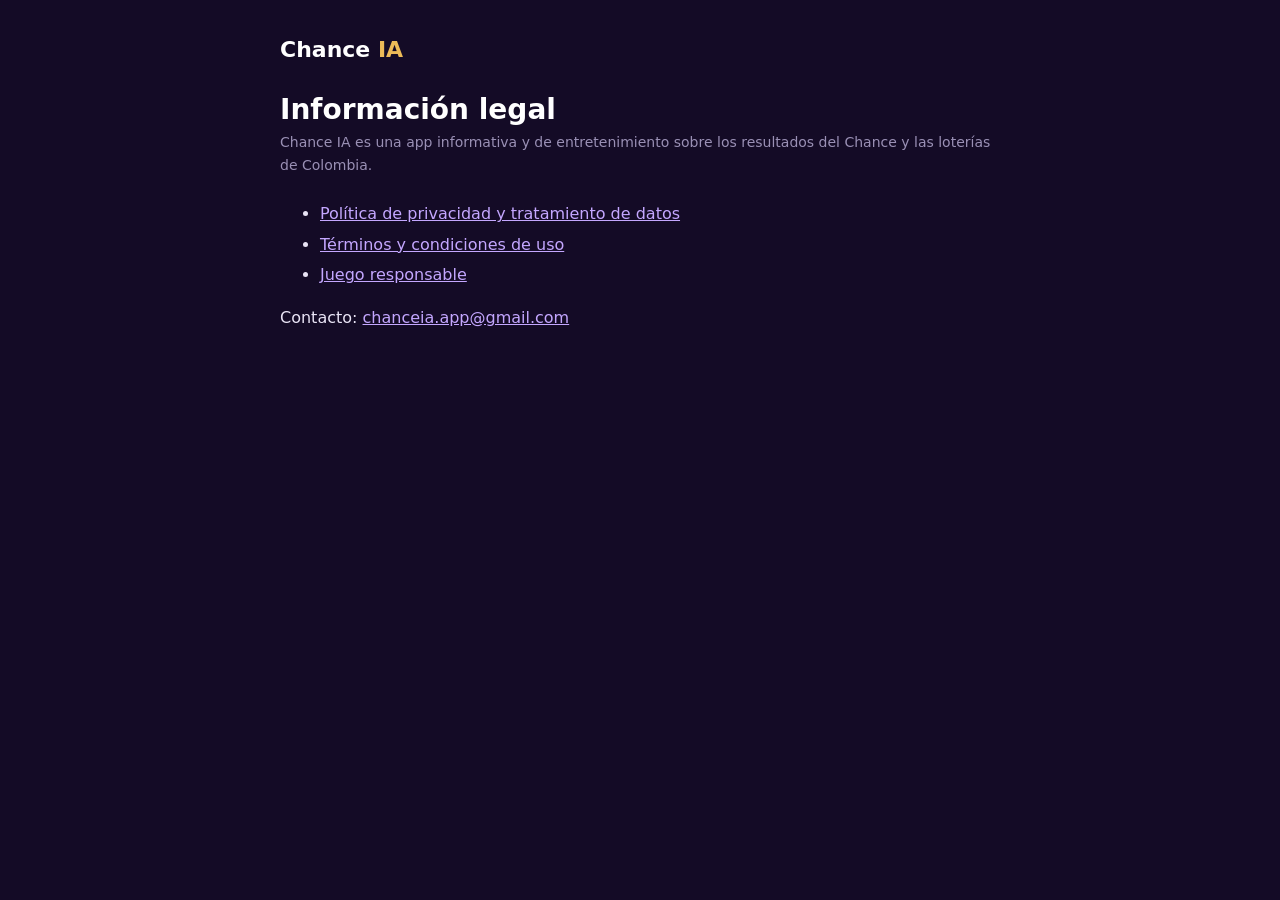
==== index.html @ 1dde16ff "Publish Chance IA legal pages Privacy policy, terms and responsible play, served with GitHub Pages. " ====
<!DOCTYPE html>
<html lang="es">
<head>
<meta charset="utf-8">
<meta name="viewport" content="width=device-width, initial-scale=1">
<title>Chance IA · Información legal</title>
<link rel="stylesheet" href="style.css">
</head>
<body>
<main>
<header><a class="brand" href="./">Chance <span>IA</span></a></header>
<h1>Información legal</h1>
<p class="updated">Chance IA es una app informativa y de entretenimiento sobre los resultados del Chance y las loterías de Colombia.</p>
<ul>
  <li><a href="privacidad.html">Política de privacidad y tratamiento de datos</a></li>
  <li><a href="terminos.html">Términos y condiciones de uso</a></li>
  <li><a href="juego-responsable.html">Juego responsable</a></li>
</ul>
<p>Contacto: <a href="mailto:chanceia.app@gmail.com">chanceia.app@gmail.com</a></p>
</main>
</body>
</html>
---- style.css ----
:root { color-scheme: dark; }
* { box-sizing: border-box; }
body { margin: 0; background: #140B26; color: #E9E4F5; font: 16px/1.65 system-ui, -apple-system, "Segoe UI", Roboto, sans-serif; }
main { max-width: 760px; margin: 0 auto; padding: 32px 20px 64px; }
header { display: flex; align-items: baseline; gap: 12px; flex-wrap: wrap; margin-bottom: 8px; }
.brand { font-weight: 800; font-size: 22px; color: #fff; text-decoration: none; }
.brand span { color: #EDBB58; }
nav a { color: #C4A7FF; margin-right: 14px; font-size: 14px; }
h1 { font-size: 28px; line-height: 1.25; margin: 24px 0 4px; color: #fff; }
h2 { font-size: 19px; margin: 32px 0 6px; color: #EDBB58; }
.updated { color: #9A90B5; font-size: 14px; margin: 0 0 24px; }
a { color: #C4A7FF; }
li { margin: 4px 0; }
.box { background: #1F1040; border: 1px solid rgba(233,199,123,0.3); border-radius: 12px; padding: 14px 18px; margin: 18px 0; }
footer { margin-top: 48px; color: #9A90B5; font-size: 13px; border-top: 1px solid #2E2150; padding-top: 16px; }
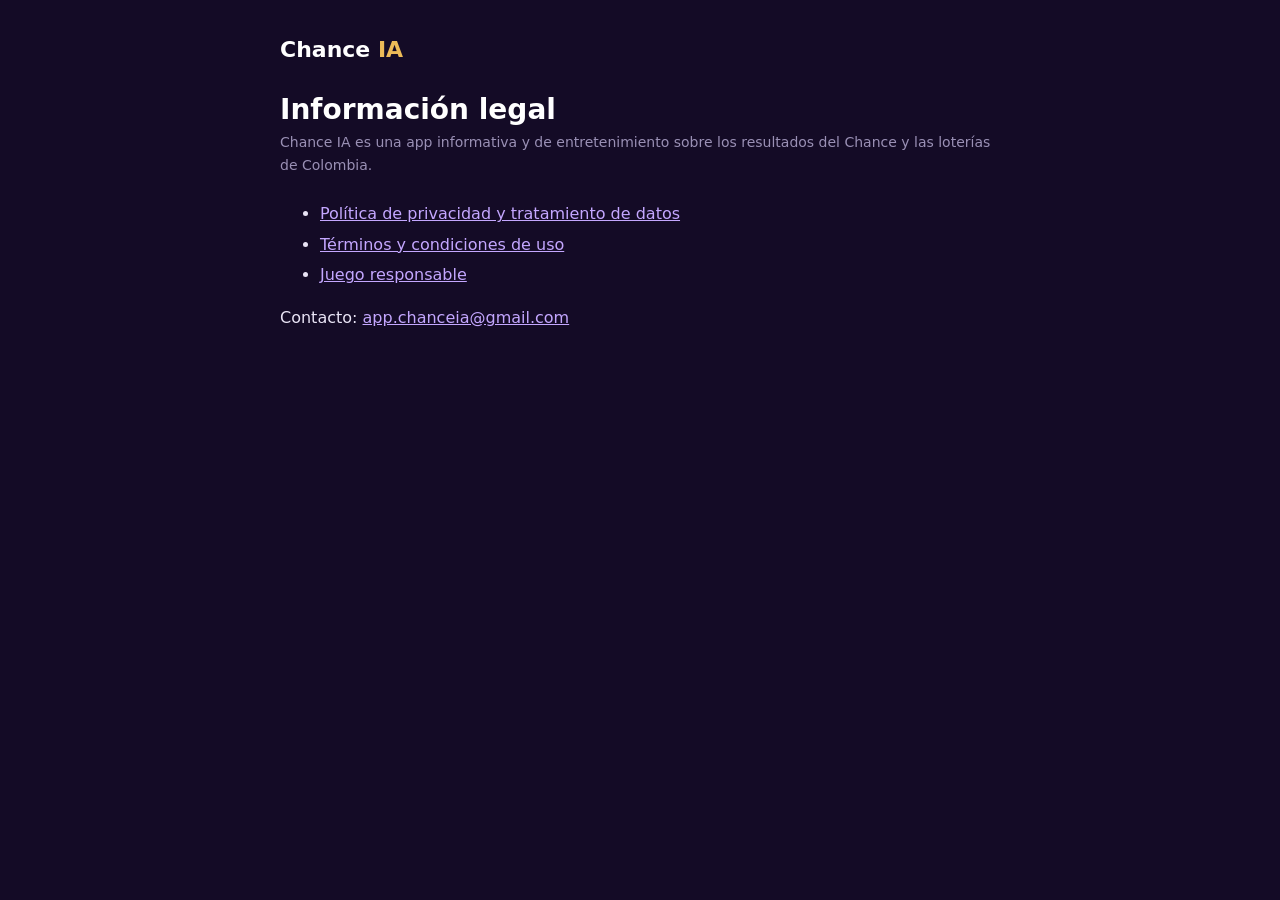
==== commit 33f60aa2: "Change the contact email to app.chanceia@gmail.com Co-Authored-By: Claude Opus 5.5 <noreply@anthropi" ====
--- a/index.html
+++ b/index.html
@@ -16,7 +16,7 @@
   <li><a href="terminos.html">Términos y condiciones de uso</a></li>
   <li><a href="juego-responsable.html">Juego responsable</a></li>
 </ul>
-<p>Contacto: <a href="mailto:chanceia.app@gmail.com">chanceia.app@gmail.com</a></p>
+<p>Contacto: <a href="mailto:app.chanceia@gmail.com">app.chanceia@gmail.com</a></p>
 </main>
 </body>
 </html>
